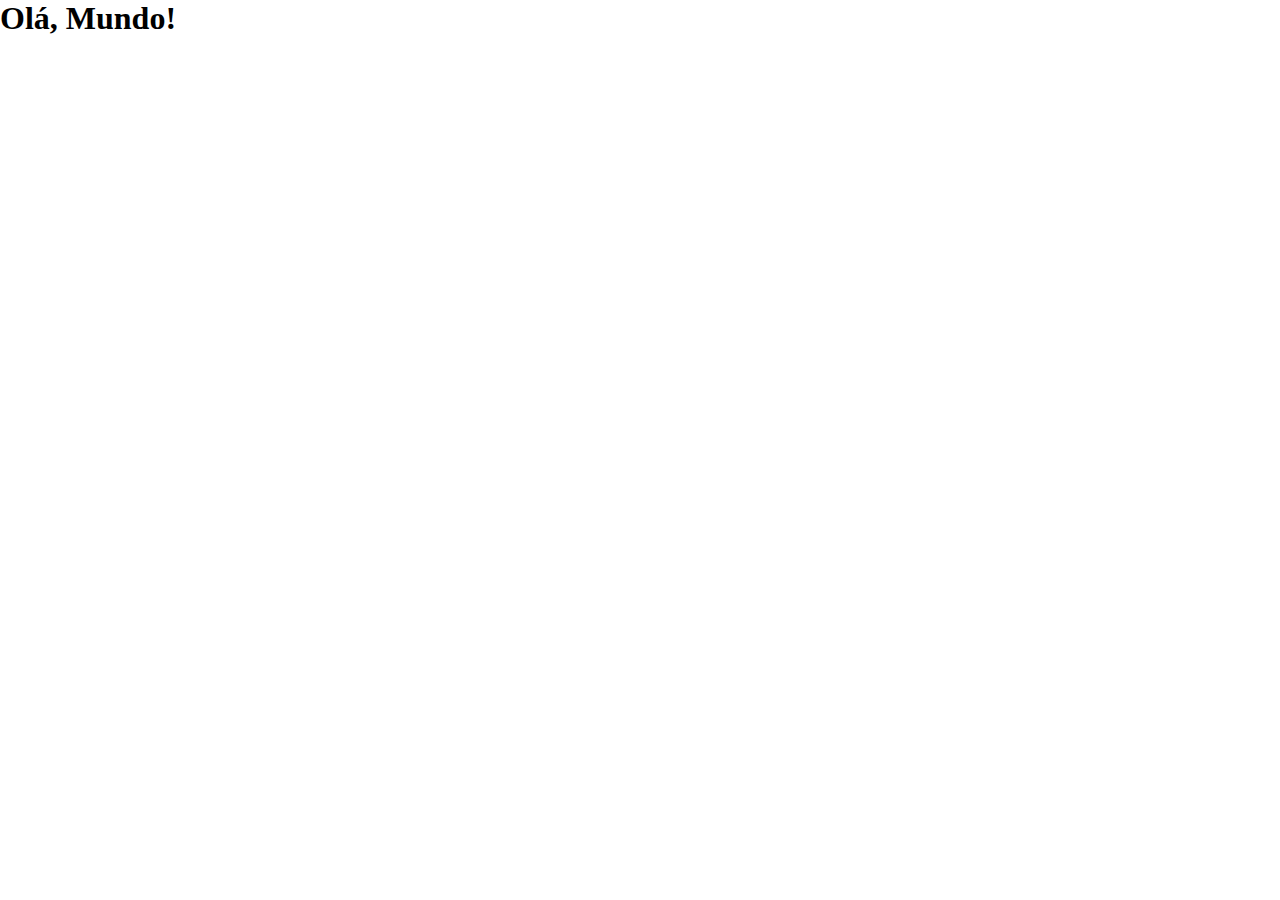
==== index.html @ e48c45dc "Configurações inicias do projeto" ====
<!DOCTYPE html>
<html lang="pt-br">
    
<head>
    <meta charset="UTF-8">
    <meta http-equiv="X-UA-Compatible" content="IE=edge">
    <meta name="viewport" content="width=device-width, initial-scale=1.0">
    <title>Portifólio</title>
    <link rel="stylesheet" href="style.css">
</head>

<body>
    <h1>Olá, Mundo!</h1>
</body>

</html>
---- style.css ----
@import url('https://fonts.googleapis.com/css2?family=Krona+One&family=Montserrat:wght@400;600&display=swap');

*{
    margin: 0;
    padding: 0;
}
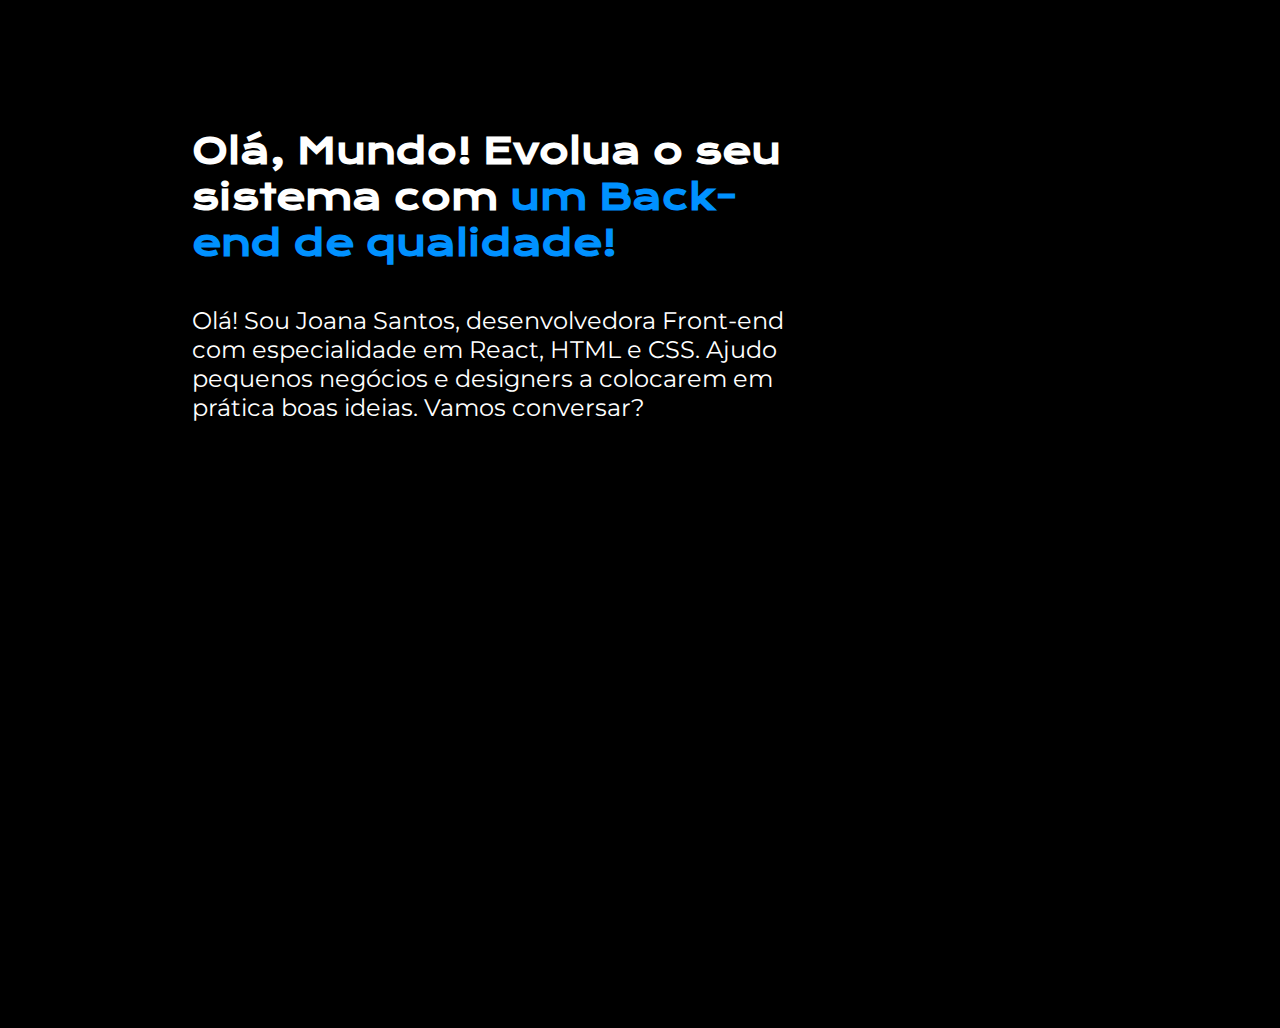
==== commit 9274620d: "HTML e CSS com adição de apresentação, título, texto e destaque." ====
--- a/index.html
+++ b/index.html
@@ -1,6 +1,6 @@
 <!DOCTYPE html>
 <html lang="pt-br">
-    
+
 <head>
     <meta charset="UTF-8">
     <meta http-equiv="X-UA-Compatible" content="IE=edge">
@@ -10,7 +10,19 @@
 </head>
 
 <body>
-    <h1>Olá, Mundo!</h1>
+    <header></header>
+    <main class="apresentacao">
+        <section class="conteudo">
+            <h1 class="titulo">Olá, Mundo! Evolua o seu sistema com <strong class="destaque"> um Back-end de qualidade!</strong></h1>
+            <p class="texto">Olá! Sou Joana Santos, desenvolvedora
+                Front-end com especialidade em React, HTML e
+                CSS. Ajudo pequenos negócios e designers a
+                colocarem em prática boas ideias. Vamos
+                conversar?</p>
+        </section>
+
+    </main>
+    
 </body>
 
 </html>--- a/style.css
+++ b/style.css
@@ -3,4 +3,39 @@
 *{
     margin: 0;
     padding: 0;
+}
+
+body{
+    height: 100vh;
+    box-sizing: border-box;
+    background-color: black;
+    color: white;
+}
+
+.apresentacao{
+    margin: 10% 15%;
+    display: flex;
+    align-items: center;
+    justify-content: space-between;
+}
+
+.conteudo{
+    width: 615px;
+    display: flex;
+    flex-direction: column;
+    gap: 40px;
+}
+
+.titulo{
+    font-size: 36px;
+    font-family: 'Krona One', sans-serif;
+}
+
+.texto{
+    font-size: 24px;
+    font-family: 'Montserrat', sans-serif;
+}
+
+.destaque{
+    color: #0091ff;
 }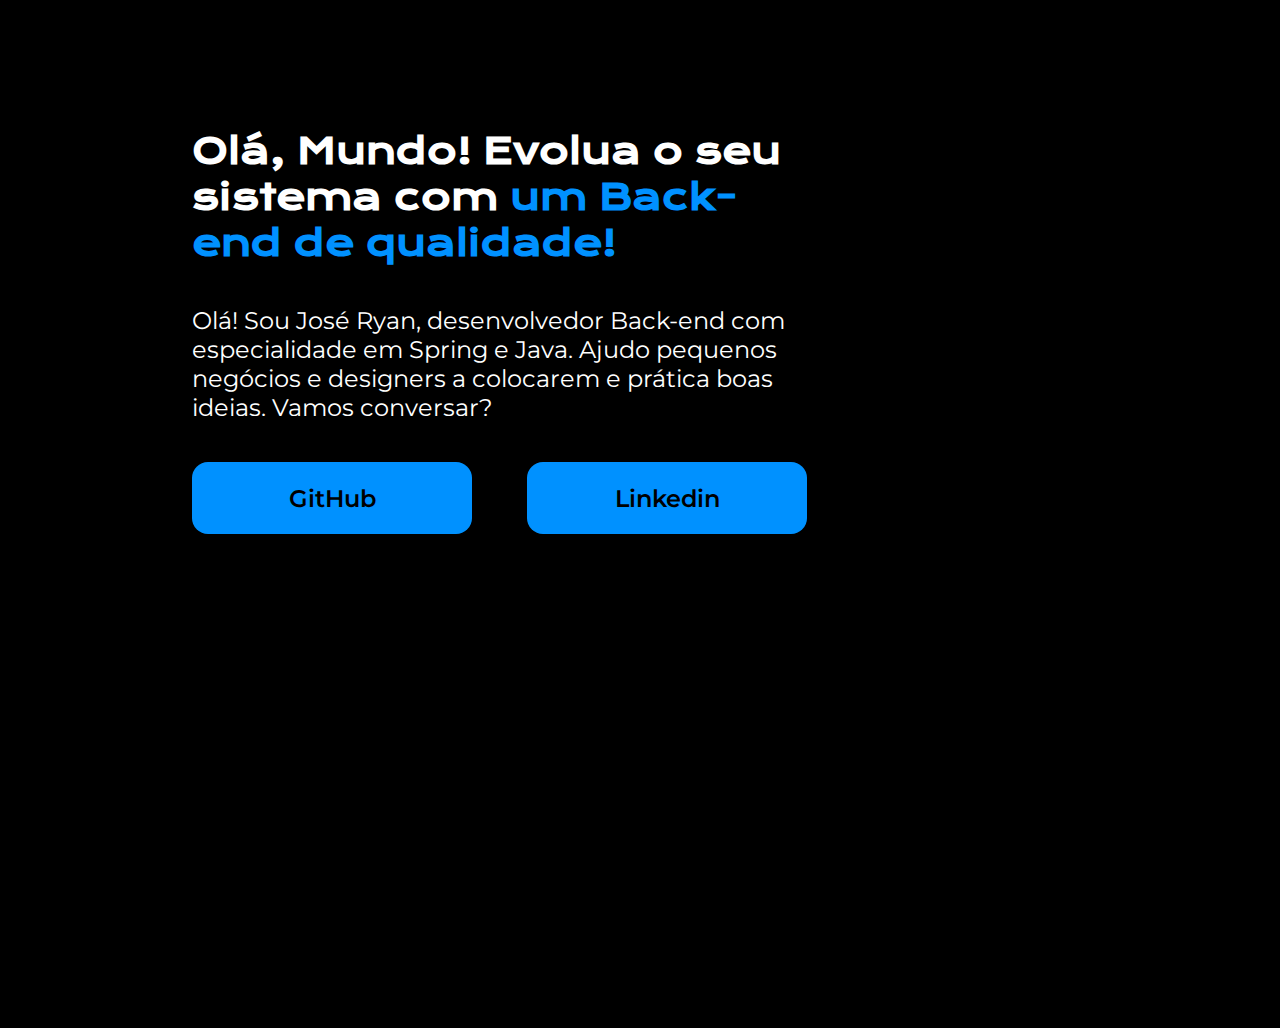
==== commit dffd0187: "Links para GitHub e Linkedin" ====
--- a/index.html
+++ b/index.html
@@ -14,13 +14,13 @@
     <main class="apresentacao">
         <section class="conteudo">
             <h1 class="titulo">Olá, Mundo! Evolua o seu sistema com <strong class="destaque"> um Back-end de qualidade!</strong></h1>
-            <p class="texto">Olá! Sou Joana Santos, desenvolvedora
-                Front-end com especialidade em React, HTML e
-                CSS. Ajudo pequenos negócios e designers a
-                colocarem em prática boas ideias. Vamos
-                conversar?</p>
+            <p class="texto">Olá! Sou José Ryan, desenvolvedor
+            Back-end com especialidade em Spring e Java. Ajudo pequenos negócios e designers a colocarem e prática boas ideias. Vamos conversar?</p>
+            <div class="links">
+                <a class="forma_links" href="https://github.com/JoseRyan2103">GitHub</a>
+                <a class="forma_links" href="https://www.linkedin.com/in/jose-ryan/">Linkedin</a>
+            </div>
         </section>
-
     </main>
     
 </body>
--- a/style.css
+++ b/style.css
@@ -38,4 +38,22 @@
 
 .destaque{
     color: #0091ff;
+}
+
+.links{
+    display: flex;
+    justify-content: space-between;
+}
+
+.forma_links{
+    background-color: #0091ff;
+    width: 280px;
+    text-align: center;
+    border-radius: 16px;
+    font-size: 24px;
+    font-weight: 600;
+    padding: 21.5px 0;
+    text-decoration: none;
+    color: #000;
+    font-family: 'Montserrat', sans-serif;
 }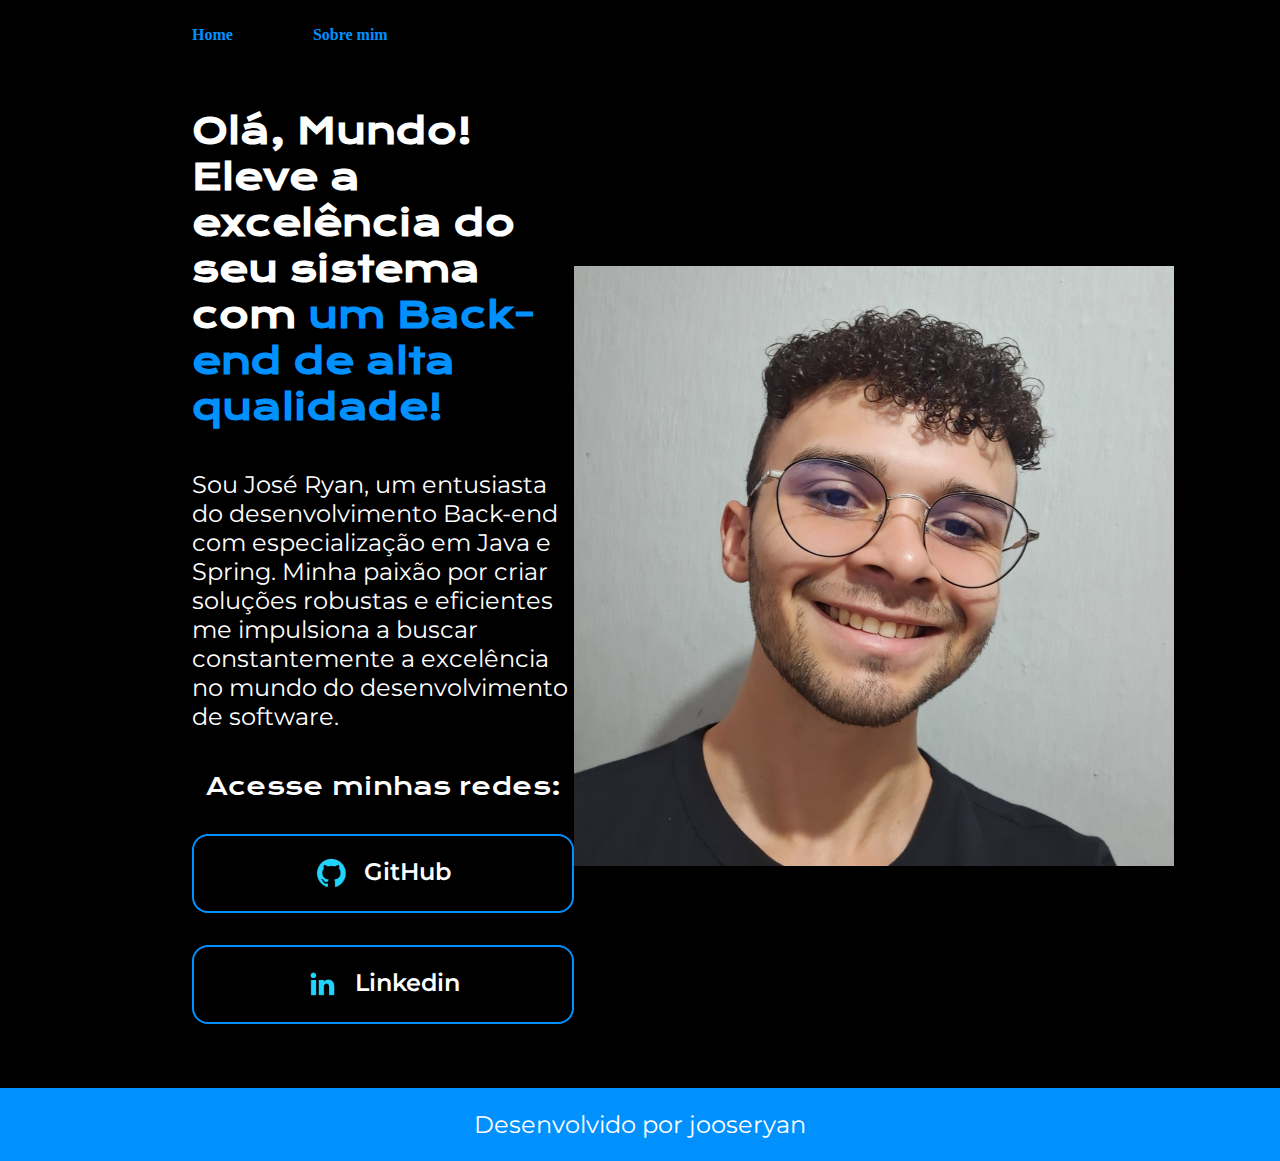
==== commit fa4f67f0: "Criação de Variáveis no css" ====
--- a/index.html
+++ b/index.html
@@ -6,23 +6,36 @@
     <meta http-equiv="X-UA-Compatible" content="IE=edge">
     <meta name="viewport" content="width=device-width, initial-scale=1.0">
     <title>Portifólio</title>
-    <link rel="stylesheet" href="style.css">
+    <link rel="stylesheet" href="/styles/style.css">
 </head>
 
 <body>
-    <header></header>
+    <header class="cabecalho">
+        <nav class="menu">
+            <a class="menu_link" href="index.html">Home</a>
+            <a class="menu_link" href="about.html">Sobre mim</a>
+        </nav>
+    </header>
     <main class="apresentacao">
         <section class="conteudo">
-            <h1 class="titulo">Olá, Mundo! Evolua o seu sistema com <strong class="destaque"> um Back-end de qualidade!</strong></h1>
-            <p class="texto">Olá! Sou José Ryan, desenvolvedor
-            Back-end com especialidade em Spring e Java. Ajudo pequenos negócios e designers a colocarem e prática boas ideias. Vamos conversar?</p>
+            <h1 class="titulo">Olá, Mundo! Eleve a excelência do seu sistema com <strong class="destaque"> um Back-end de alta qualidade!</strong></h1>
+            <p class="texto">Sou José Ryan, um entusiasta do desenvolvimento Back-end com especialização em Java e Spring. Minha paixão por criar soluções robustas e eficientes me impulsiona a buscar constantemente a excelência no mundo do desenvolvimento de software.</p>
             <div class="links">
-                <a class="forma_links" href="https://github.com/JoseRyan2103">GitHub</a>
-                <a class="forma_links" href="https://www.linkedin.com/in/jose-ryan/">Linkedin</a>
-            </div>
+                <h2 class="links_subtitulo">Acesse minhas redes:</h2>
+                <a class="forma_links" href="https://github.com/JoseRyan2103">
+                    <img src="assets/github.png" alt="Logo do GitHub">
+                    GitHub
+                </a>
+                <a class="forma_links" href="https://www.linkedin.com/in/jose-ryan/">
+                    <img src="assets/linkedin.png" alt="Logo do Linkedin">
+                    Linkedin
+                </a>
+            </div> 
         </section>
+        <img src="/assets/Imagem.png" alt="Foto de José Ryan">
     </main>
-    
+    <footer class="rodape">
+        <p>Desenvolvido por jooseryan</p>
+    </footer>
 </body>
-
 </html>--- a/styles/style.css
+++ b/styles/style.css
@@ -0,0 +1,111 @@
+@import url('https://fonts.googleapis.com/css2?family=Krona+One&family=Montserrat:wght@400;600&display=swap');
+
+:root{
+    --cor-primaria: #000;
+    --cor-secundaria: #fff;
+    --cor-terciaria: #0091ff;
+    --cor-hover: #151515;
+
+    --font-primaria: 'Krona One', sans-serif;
+    --font-secundaria: 'Montserrat', sans-serif;
+}
+
+*{
+    margin: 0;
+    padding: 0;
+}
+
+body{
+    box-sizing: border-box;
+    background-color: var(--cor-primaria);
+    color: var(--cor-secundaria);
+}
+
+.cabecalho{
+    padding: 2% 0% 0% 15%;
+}
+
+.menu{
+    display: flex;
+    gap: 80px;
+}
+
+.menu_link{
+    font-family: var(--font-secundaria)
+    font-size: 24px;
+    font-weight: 600;
+    color: var(--cor-terciaria);
+    text-decoration: none;
+}
+
+.apresentacao{
+    margin: 5% 15%;
+    display: flex;
+    align-items: center;
+    justify-content: space-between;
+}
+
+.conteudo{
+    width: 615px;
+    display: flex;
+    flex-direction: column;
+    gap: 40px;
+}
+
+.titulo{
+    font-size: 36px;
+    font-family: var(--font-primaria);
+}
+
+.texto{
+    font-size: 24px;
+    font-family: var(--font-secundaria);
+}
+
+.destaque{
+    color: var(--cor-terciaria);
+}
+
+.links{
+    display: flex;
+    flex-direction: column;
+    justify-content: space-between;
+    align-items: center;
+    gap: 32px;
+}
+
+.forma_links{
+    display: flex;
+    justify-content: center;
+    gap: 16px;
+    border: 2px solid var(--cor-terciaria) ;
+    width: 378px;
+    text-align: center;
+    border-radius: 16px;
+    font-size: 24px;
+    font-weight: 600;
+    padding: 21.5px 0;
+    text-decoration: none;
+    color: var(--cor-secundaria);
+    font-family: var(--font-secundaria);
+}
+
+.forma_links:hover{
+    background-color: var(--cor-hover);
+}
+
+.links_subtitulo{
+    font-family: var(--font-primaria);
+    font-weight: 400;
+    font-size: 24px;
+}
+
+.rodape{
+    padding: 22px;
+    color: var(--cor-secundaria);
+    background-color: var(--cor-terciaria);
+    text-align: center;
+    font-family: var(--font-secundaria);
+    font-size: 24px;
+    font-weight: 400;
+}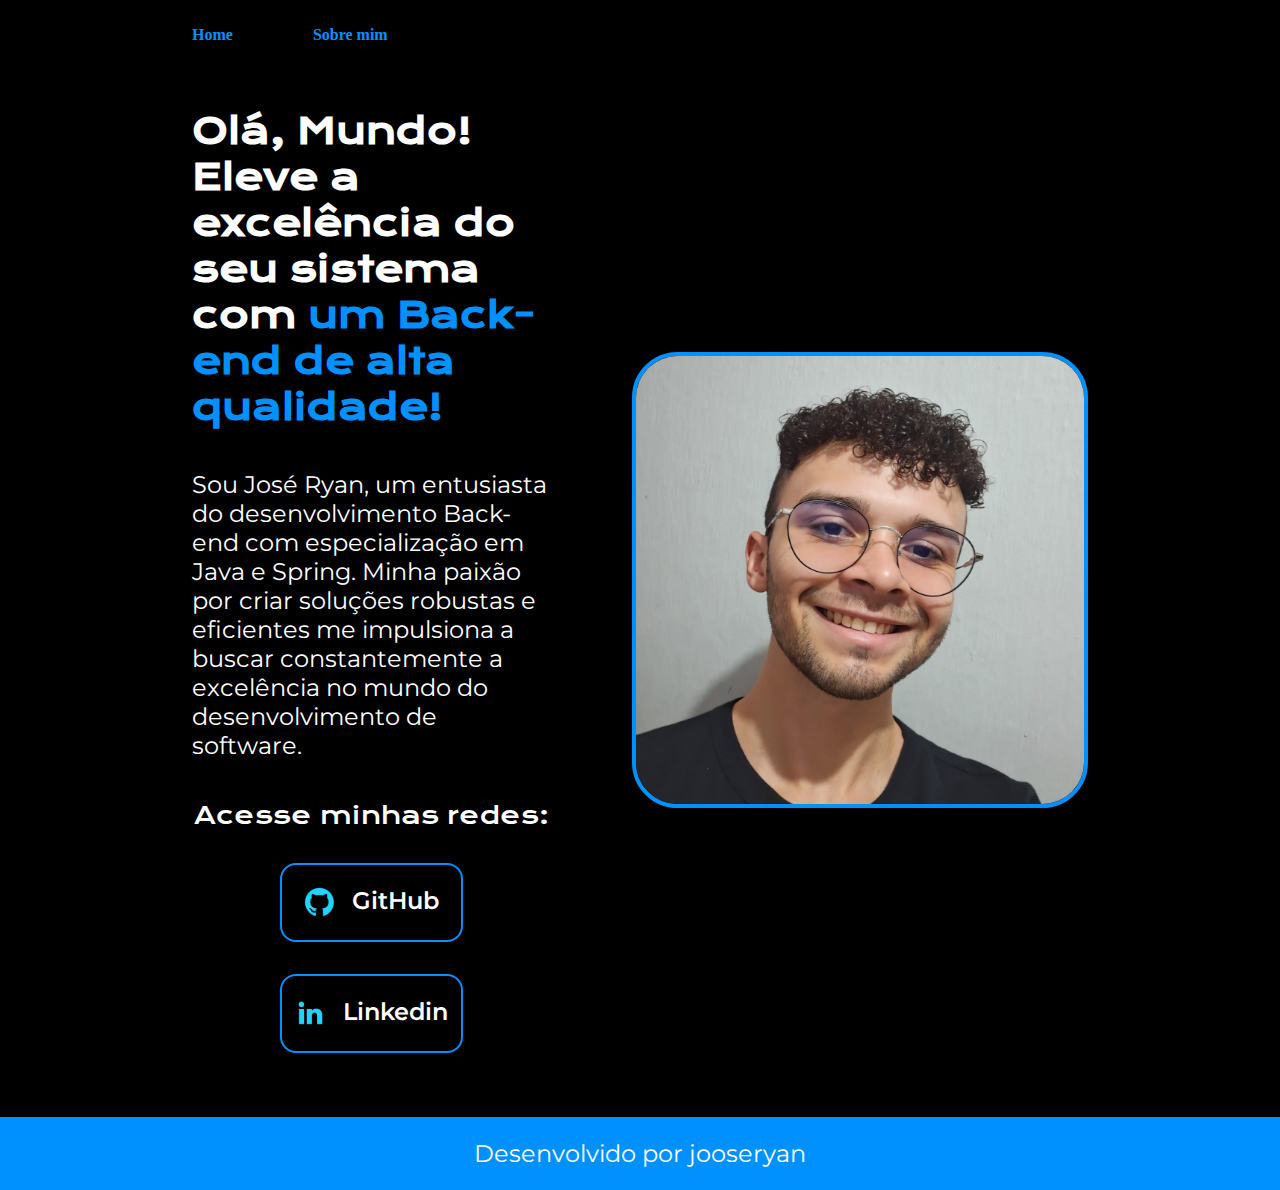
==== commit ba6a6732: "Adaptando elementos e criando responsividade" ====
--- a/index.html
+++ b/index.html
@@ -32,7 +32,7 @@
                 </a>
             </div> 
         </section>
-        <img src="/assets/Imagem.png" alt="Foto de José Ryan">
+        <img class="imagem" src="/assets/Imagem.png" alt="Foto de José Ryan">
     </main>
     <footer class="rodape">
         <p>Desenvolvido por jooseryan</p>
--- a/styles/style.css
+++ b/styles/style.css
@@ -32,7 +32,7 @@
 
 .menu_link{
     font-family: var(--font-secundaria)
-    font-size: 24px;
+    font-size: 1.5rem;
     font-weight: 600;
     color: var(--cor-terciaria);
     text-decoration: none;
@@ -43,22 +43,23 @@
     display: flex;
     align-items: center;
     justify-content: space-between;
+    gap: 82px;
 }
 
 .conteudo{
-    width: 615px;
+    width: 50%;
     display: flex;
     flex-direction: column;
     gap: 40px;
 }
 
 .titulo{
-    font-size: 36px;
+    font-size: 2.25rem;
     font-family: var(--font-primaria);
 }
 
 .texto{
-    font-size: 24px;
+    font-size: 1.5rem;
     font-family: var(--font-secundaria);
 }
 
@@ -79,10 +80,10 @@
     justify-content: center;
     gap: 16px;
     border: 2px solid var(--cor-terciaria) ;
-    width: 378px;
+    width: 50%;
     text-align: center;
     border-radius: 16px;
-    font-size: 24px;
+    font-size: 1.5rem;
     font-weight: 600;
     padding: 21.5px 0;
     text-decoration: none;
@@ -94,10 +95,16 @@
     background-color: var(--cor-hover);
 }
 
+.imagem{
+    width: 50%;
+    border: 4px solid var(--cor-terciaria);
+    border-radius: 10%;
+}
+
 .links_subtitulo{
     font-family: var(--font-primaria);
     font-weight: 400;
-    font-size: 24px;
+    font-size: 1.5rem;
 }
 
 .rodape{
@@ -106,6 +113,25 @@
     background-color: var(--cor-terciaria);
     text-align: center;
     font-family: var(--font-secundaria);
-    font-size: 24px;
+    font-size: 1.5rem;
     font-weight: 400;
+}
+
+@media (max-width: 1200px){
+
+    .cabecalho{
+        padding: 10%;
+    }
+
+    .menu{
+        justify-content: center;
+    }
+
+    .apresentacao{
+        flex-direction: column-reverse;
+    }
+
+    .conteudo{
+        width: auto;
+    }
 }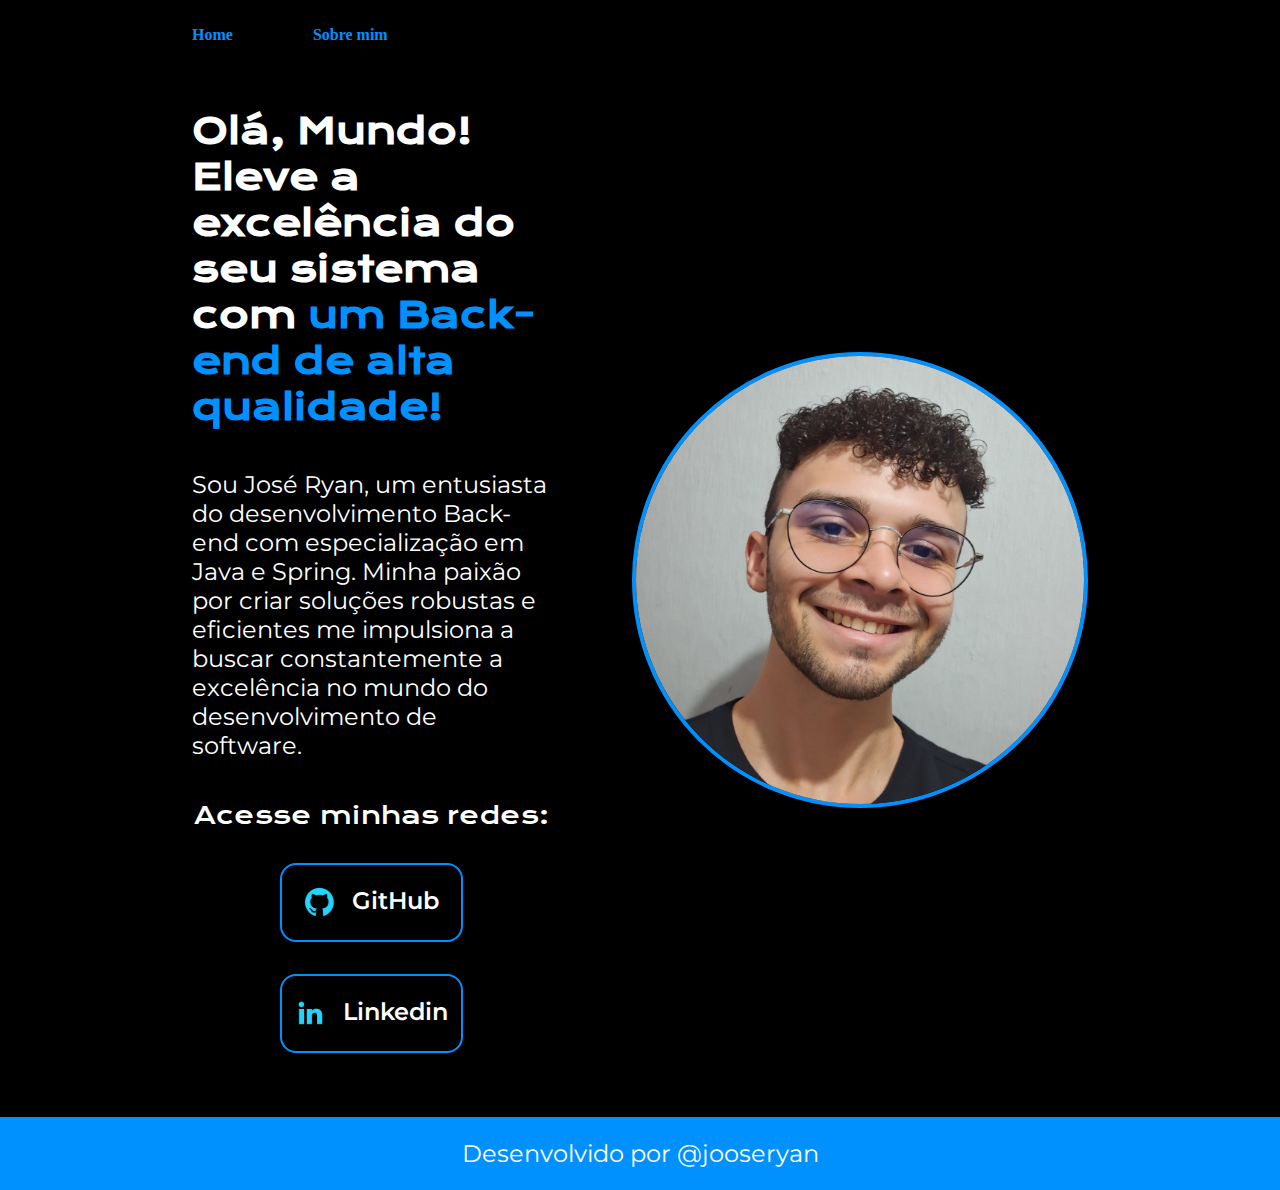
==== commit 39484bc3: "Edição dos parágrafo da página sobre mim e do footer" ====
--- a/index.html
+++ b/index.html
@@ -35,7 +35,7 @@
         <img class="imagem" src="/assets/Imagem.png" alt="Foto de José Ryan">
     </main>
     <footer class="rodape">
-        <p>Desenvolvido por jooseryan</p>
+        <p>Desenvolvido por @jooseryan</p>
     </footer>
 </body>
 </html>--- a/styles/style.css
+++ b/styles/style.css
@@ -2,7 +2,7 @@
 
 :root{
     --cor-primaria: #000;
-    --cor-secundaria: #fff;
+    --cor-secundaria:#fff;
     --cor-terciaria: #0091ff;
     --cor-hover: #151515;
 
@@ -98,7 +98,7 @@
 .imagem{
     width: 50%;
     border: 4px solid var(--cor-terciaria);
-    border-radius: 10%;
+    border-radius: 50%;
 }
 
 .links_subtitulo{
